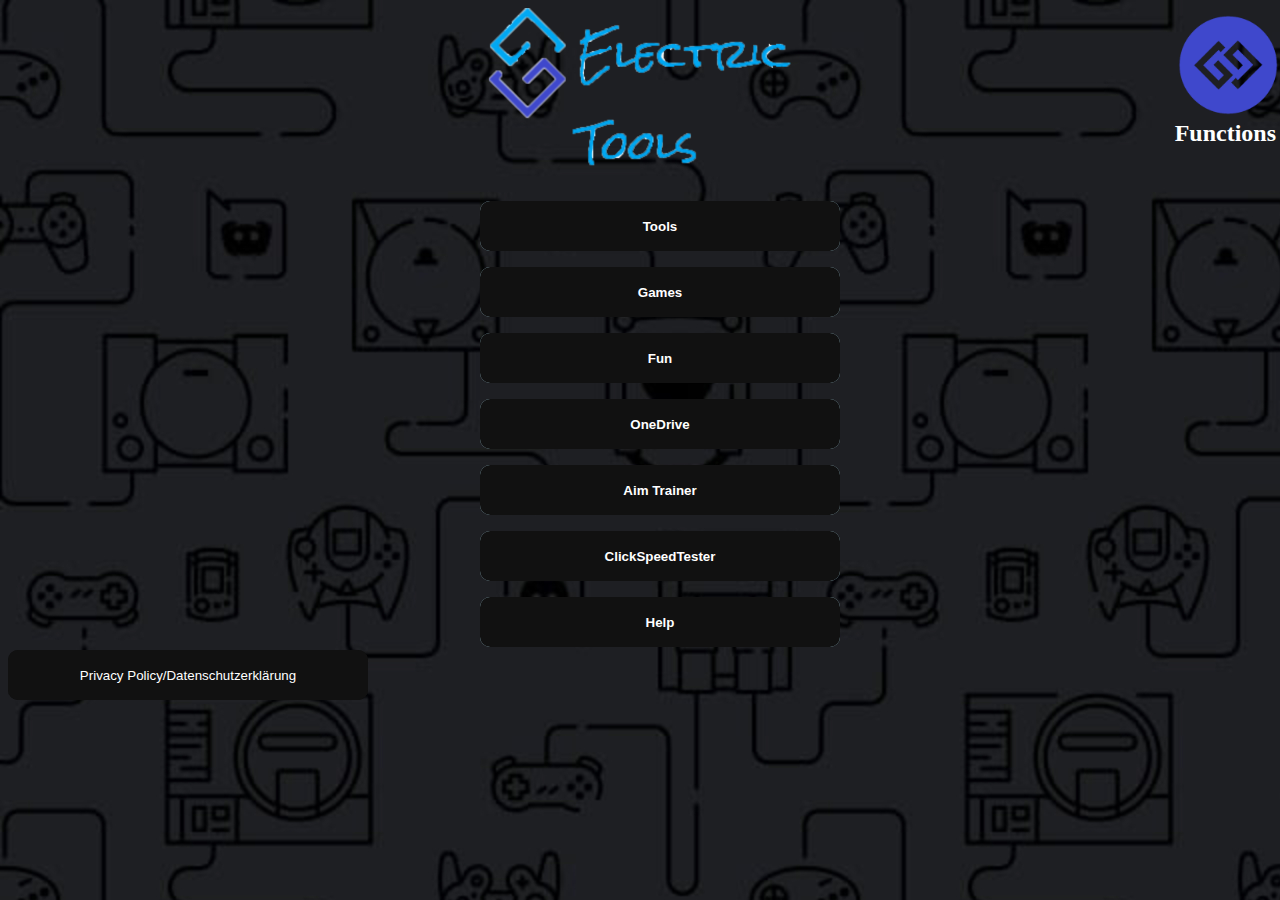
==== index.html @ a533e5e3 "Update index.html" ====
<!DOCTYPE html>
<link rel = "stylesheet" href = "style.css">
<html>
	<meta charset= "UTF-8">
	<head> </head>
	<body background = "Console-background.jpg"> 
		<a href = "https://github.com/BlackDragdroit/HomePage2/tree/main" target = "_blank"> <img src = "Logo.png" id = "Logo"> </a>
		<input type = "checkbox" id = "checker">
		<label id = "label" for = "checker" > <div id = "divButton"> <img src="GG-button.png" id = "button"> </div> </label>
		<div id = "button-text">Functions</div>
		<ul id = "List">
				<p> <a href = "Tools.html"> <button type = "submit" class = "glowing" id = "li"> Tools </button> </p> </a>
				<p> <a href = "Games.html"> <button type = "submit" class = "glowing" id = "li"> Games </button> </p> </a>
				<p> <a href = ".."> <button type = "submit" class = "glowing" id = "li"> Fun </button> </p> </a>
				<p> <a href = "https://onedrive.live.com/about/en-gb/signin/"> <button type = "submit" class = "glowing" id = "li"> OneDrive </button> </p> </a>
				<p> <a href = "AimTrainer.html" target = "_blank"> <button type = "submit" class = "glowing" id = "li"> Aim Trainer </button> </p> </a> 
				<p> <a href = "ClickSpeedTester.html" target = "_blank"> <button type = "submit" class = "glowing" id = "li"> ClickSpeedTester </button> </p> </a>
				<p> <a href = "Help.html"> <button type = "submit" class = "glowing" id = "li"> Help </button> </p> </a>
				
		</ul>

		<div>
			<a href = "Datenschutzerklärung.html"><button type = "submit" id = "Daten" class = "glowing">Privacy Policy/Datenschutzerklärung</button>

		</div>
	</body>
</html>
---- style.css ----
#Logo {
    display: block;
   margin-left: auto;
   margin-right: auto;
   transition: 1s;
}
#Logo:hover {
   transform: scale(1.2);
   padding-top: 32px;
}
#Help {
   text-align: center;
   color: white;
   font-family: 'Rock Salt', cursive;
   font-size: xx-large;
}
#divHelp {
   border: solid white;
}
#Help-Links {
   color: white;
   text-align: center;
   font-weight: bold;
   font-size: xx-large;
}
#justdo {
   text-align: center;
   padding-top: 400px;
   color: white;
}
#data {
   font-size: large;
   color: white;
}
#back1 {
   background-color: white;
   font-size: xx-large;
   text-align: center;
}
#back2 {
   background-color: white;
   position: absolute;
   font-size: xx-large;
   text-align: center;
   bottom: 0px;
}
#FAT32 {
   color: white;
   font-size: xx-large;
   text-align: center;
}
#usb {
   position: relative;
   justify-content: center;
   text-align: center;
   margin-left: 700px;
   margin-right: 700px;
}
#Debugger {
   position: absolute;
   color: white;
   font-size: xx-large;
   right: 10px;
   top: 280px;
}
#debugger {
   position: absolute;
   right: -100px;
   top: 140px;
}
#imgdbg {
   width: 50%;
}
#divDIV1 {
   position: relative;
   text-align: center;
}
.games {
   color: white;
   font-size: x-large;
   background-color: gray;
   width: 300px;
   height: 200px;
   cursor: pointer;
   transition: background-color 1s, color 1s, transform 1s;
}
.games:hover {
   color: black;
   background-color: white;
   transform: scale(1.2);
}
.texte {
   display: flex;
   position: relative;
   color: white;
   font-size: xx-large;
   top: -270px;
   left: 0px;
}
.glowing {
   width: 360px;
   height: 50px;
   border: none;
   outline: none;
   color: #fff;
   background: #111;
   cursor: pointer;
   position: relative;
   z-index: 0;
   border-radius: 10px;
}

.glowing:before {
   content: '';
   background: linear-gradient(45deg, #ff0000, #ff7300, #fffb00, #48ff00, #00ffd5, #002bff, #7a00ff, #ff00c8, #ff0000);
   position: absolute;
   top: -2px;
   left:-2px;
   background-size: 400%;
   z-index: -1;
   filter: blur(5px);
   width: calc(100% + 4px);
   height: calc(100% + 4px);
   animation: glowing 20s linear infinite;
   opacity: 0;
   transition: opacity .3s ease-in-out;
   border-radius: 10px;
}

.glowing:active {
   color: #000
}

.glowing:active:after {
   background: transparent;
}

.glowing:hover:before {
   opacity: 1;
}

.glowing:after {
   z-index: -1;
   content: '';
   position: absolute;
   width: 100%;
   height: 100%;
   background: #111;
   left: 0;
   top: 0;
   border-radius: 10px;
}

#List {
   text-align: center;
   display: block;
}

#li {
   background-color: lightblue;
   font-weight: bold;
   transition: 1s;
}
#li:hover {
    transform: scale(1.2);
}
#button {
   position: absolute;
   width: 100px;
   right: -13px;
   top: -20px;
}
#button1 {
   position: absolute;
   display: block;
   cursor: pointer;
   right: 0px;
   top: 0px;
}
#checker {
   position: absolute;
   left: -300000vw;
   opacity: 0;
}
#checker:checked ~ #List  {
   display: none;
}

#divButton {
   position: absolute;
   display: block;
   cursor: pointer;
   width: 75px;
   height: 60px;
   right: 15px;
   top: 35px;
   transition: 2s;
}
#divButton:hover {
   background-color: white;
   transform: rotate(-90deg);
}
#button-text {
   position: absolute;
   color: white;
   right: 4px;
   top: 120px;
   font-weight: bold;
   font-size: 150%;
}
#Daten {
   position: absolute;
   bottom: 200px;
}

@keyframes glowing {
   0% { background-position: 0 0; }
   50% { background-position: 400% 0; }
   100% { background-position: 0 0; }
}
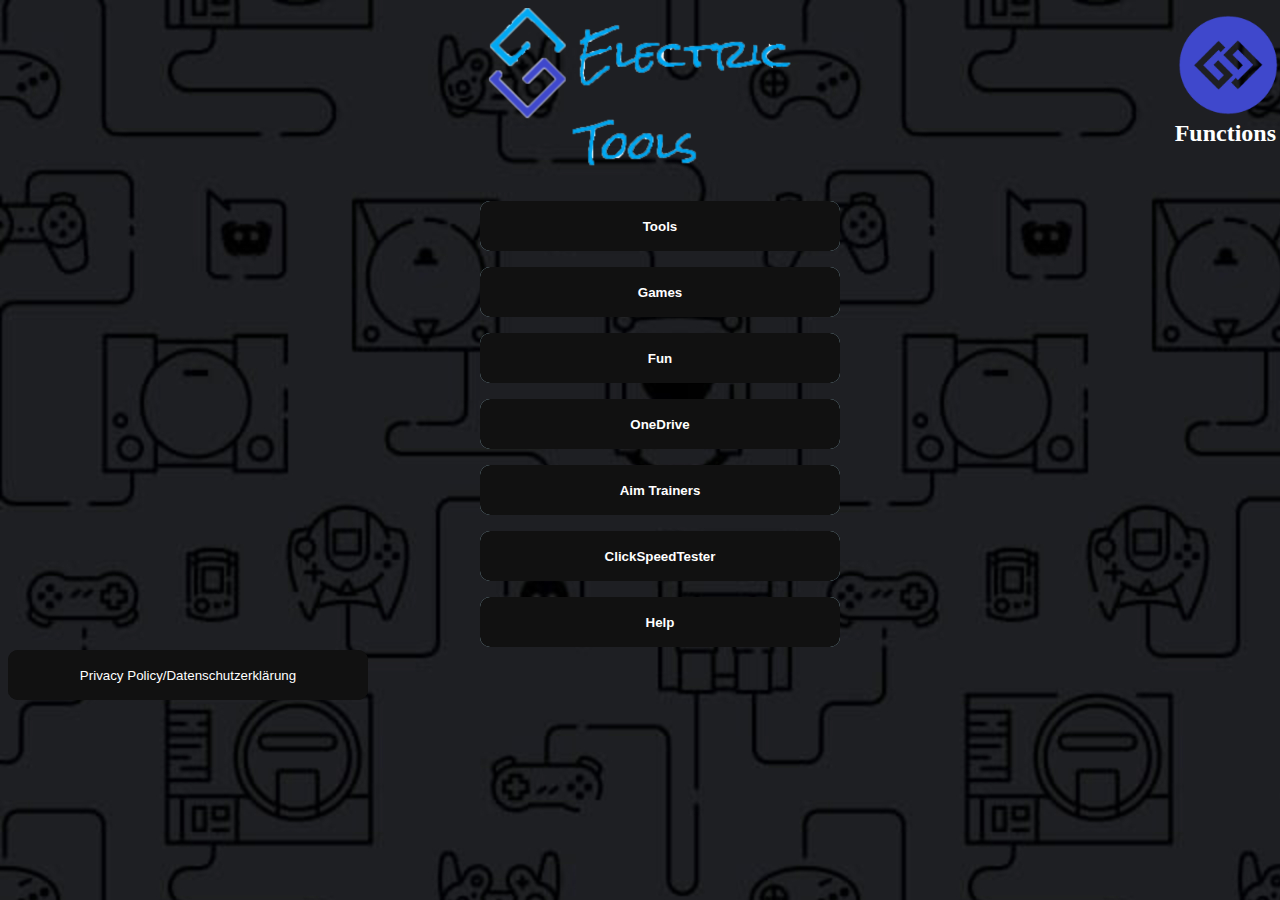
==== commit 4493b8e9: "Update AimTrainer 1.0" ====
--- a/index.html
+++ b/index.html
@@ -13,7 +13,7 @@
 				<p> <a href = "Games.html"> <button type = "submit" class = "glowing" id = "li"> Games </button> </p> </a>
 				<p> <a href = ".."> <button type = "submit" class = "glowing" id = "li"> Fun </button> </p> </a>
 				<p> <a href = "https://onedrive.live.com/about/en-gb/signin/"> <button type = "submit" class = "glowing" id = "li"> OneDrive </button> </p> </a>
-				<p> <a href = "AimTrainer.html" target = "_blank"> <button type = "submit" class = "glowing" id = "li"> Aim Trainer </button> </p> </a> 
+				<p> <a href = "AimTrainers.html" target = "_blank"> <button type = "submit" class = "glowing" id = "li"> Aim Trainers </button> </p> </a> 
 				<p> <a href = "ClickSpeedTester.html" target = "_blank"> <button type = "submit" class = "glowing" id = "li"> ClickSpeedTester </button> </p> </a>
 				<p> <a href = "Help.html"> <button type = "submit" class = "glowing" id = "li"> Help </button> </p> </a>
 				
--- a/style.css
+++ b/style.css
@@ -74,6 +74,28 @@
 #divDIV1 {
    position: relative;
    text-align: center;
+}
+
+#button213 {
+   position: relative;
+   left: 10px;
+   color: white;
+   cursor: pointer;
+   height: 1000px;
+   width: 600px;
+   background-color: transparent;
+   font-size: xx-large;
+}
+#button2113 {
+   position: absolute;
+   text-align: center;
+   right: 15px;
+   color: white;
+   cursor: pointer;
+   height: 1000px;
+   width: 600px;
+   background-color: transparent;
+   font-size: xx-large;
 }
 .games {
    color: white;
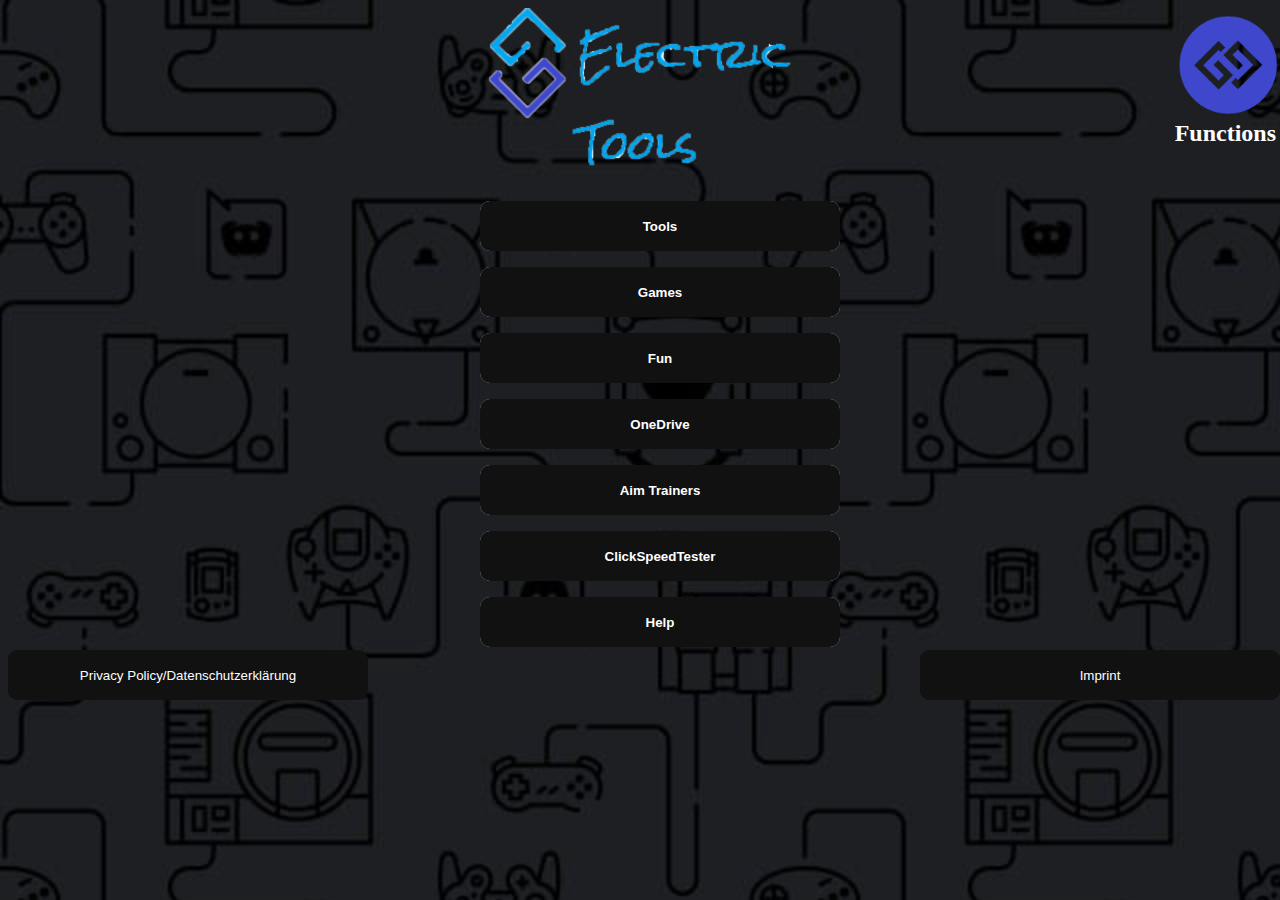
==== commit cd3d1bbe: "Update" ====
--- a/index.html
+++ b/index.html
@@ -11,9 +11,9 @@
 		<ul id = "List">
 				<p> <a href = "Tools.html"> <button type = "submit" class = "glowing" id = "li"> Tools </button> </p> </a>
 				<p> <a href = "Games.html"> <button type = "submit" class = "glowing" id = "li"> Games </button> </p> </a>
-				<p> <a href = ".."> <button type = "submit" class = "glowing" id = "li"> Fun </button> </p> </a>
+				<p> <a href = "Fun.html"> <button type = "submit" class = "glowing" id = "li"> Fun </button> </p> </a>
 				<p> <a href = "https://onedrive.live.com/about/en-gb/signin/"> <button type = "submit" class = "glowing" id = "li"> OneDrive </button> </p> </a>
-				<p> <a href = "AimTrainers.html" target = "_blank"> <button type = "submit" class = "glowing" id = "li"> Aim Trainers </button> </p> </a> 
+				<p> <a href = "Aimtrainer.html" target = "_blank"> <button type = "submit" class = "glowing" id = "li"> Aim Trainers </button> </p> </a> 
 				<p> <a href = "ClickSpeedTester.html" target = "_blank"> <button type = "submit" class = "glowing" id = "li"> ClickSpeedTester </button> </p> </a>
 				<p> <a href = "Help.html"> <button type = "submit" class = "glowing" id = "li"> Help </button> </p> </a>
 				
@@ -21,7 +21,7 @@
 
 		<div>
 			<a href = "Datenschutzerklärung.html"><button type = "submit" id = "Daten" class = "glowing">Privacy Policy/Datenschutzerklärung</button>
-
+			<a href = "Impressum.html"><button type = "submit" id = "Impressum" class = "glowing">Imprint</button> </a>
 		</div>
 	</body>
 </html> --- a/style.css
+++ b/style.css
@@ -8,6 +8,11 @@
    transform: scale(1.2);
    padding-top: 32px;
 }
+#Impressum {
+   position: absolute;
+   right: 0px;
+   bottom: 200px;
+}
 #Help {
    text-align: center;
    color: white;
@@ -53,8 +58,8 @@
    position: relative;
    justify-content: center;
    text-align: center;
-   margin-left: 700px;
-   margin-right: 700px;
+   margin-left: auto;
+   margin-right: auto;
 }
 #Debugger {
    position: absolute;
@@ -96,6 +101,10 @@
    width: 600px;
    background-color: transparent;
    font-size: xx-large;
+}
+#tableraws {
+   text-align: center;
+   border: solid white;
 }
 .games {
    color: white;
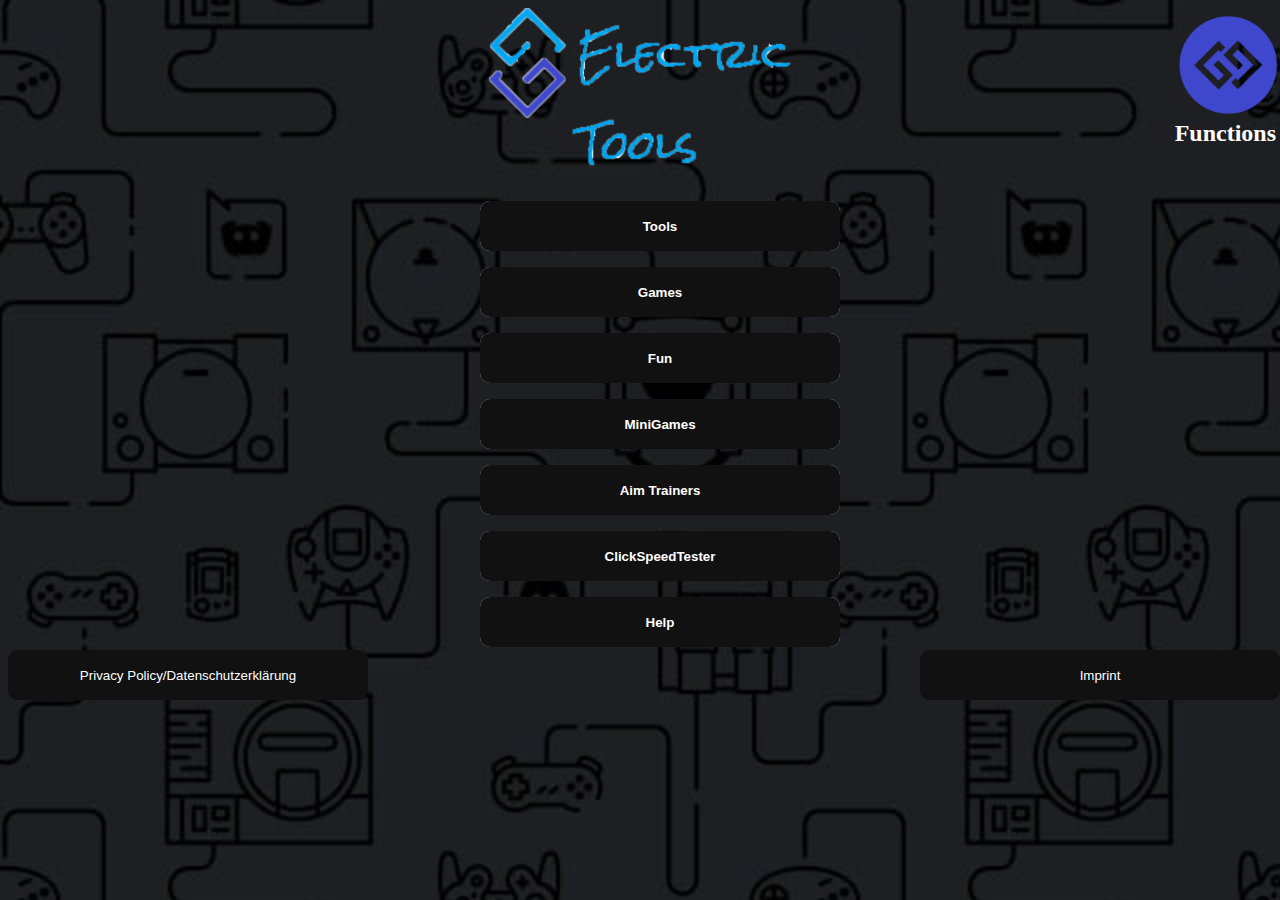
==== commit 345f2691: "Update index.html" ====
--- a/index.html
+++ b/index.html
@@ -12,8 +12,8 @@
 				<p> <a href = "Tools.html"> <button type = "submit" class = "glowing" id = "li"> Tools </button> </p> </a>
 				<p> <a href = "Games.html"> <button type = "submit" class = "glowing" id = "li"> Games </button> </p> </a>
 				<p> <a href = "Fun.html"> <button type = "submit" class = "glowing" id = "li"> Fun </button> </p> </a>
-				<p> <a href = "https://onedrive.live.com/about/en-gb/signin/"> <button type = "submit" class = "glowing" id = "li"> OneDrive </button> </p> </a>
-				<p> <a href = "Aimtrainer.html" target = "_blank"> <button type = "submit" class = "glowing" id = "li"> Aim Trainers </button> </p> </a> 
+				<p> <a href = "https://onedrive.live.com/about/en-gb/signin/"> <button type = "submit" class = "glowing" id = "li"> MiniGames </button> </p> </a>
+				<p> <a href = "AimTrainer.html" target = "_blank"> <button type = "submit" class = "glowing" id = "li"> Aim Trainers </button> </p> </a> 
 				<p> <a href = "ClickSpeedTester.html" target = "_blank"> <button type = "submit" class = "glowing" id = "li"> ClickSpeedTester </button> </p> </a>
 				<p> <a href = "Help.html"> <button type = "submit" class = "glowing" id = "li"> Help </button> </p> </a>
 				
